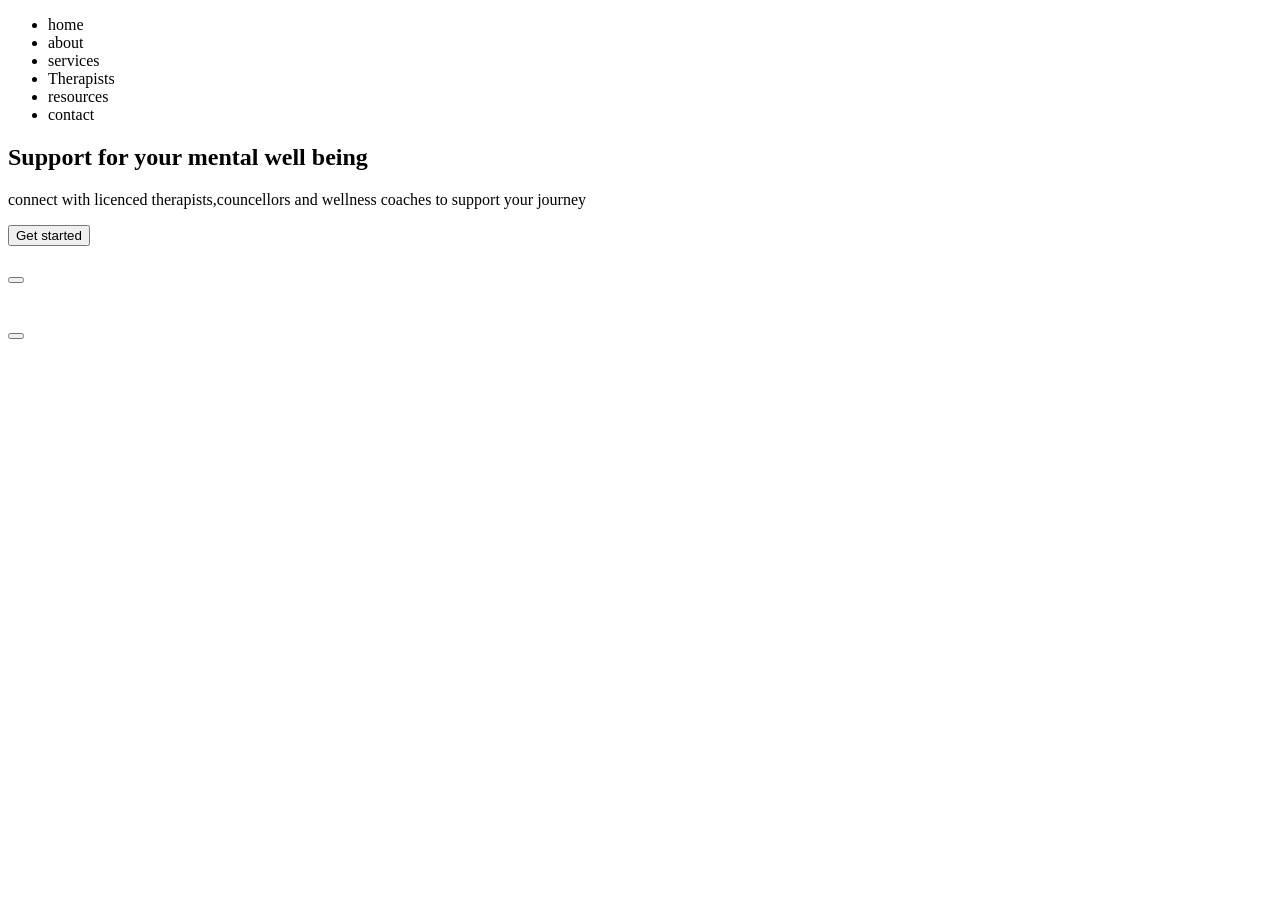
==== index.html @ bced6237 "project" ====
<!DOCTYPE html>
<html lang="en">
<head>
    <meta charset="UTF-8">
    <meta name="viewport" content="width=device-width, initial-scale=1.0">
    <title>Document</title>
</head>
<body>
    <header>
        <nav>
            <ul>
                <li>home</li>
                <li>about</li>
                <li>services</li>
                <li>Therapists</li>
                <li>resources</li>
                <li>contact</li>
            </ul>
        </nav>
    </header>
    <section>
        <h1>Support for your mental well being</h1>
        <p>connect with licenced therapists,councellors and wellness coaches to support your journey</p>
        <button type="button">Get started</button>
    </section>
    <section>
        <div>
            <span></span>
            <h2></h2>
            <p></p>
            <button type="button"></button>
        </div>
        <div>
        <div>
            <img src="" alt="">
        </div>
    </section><section>
        <div>
            <h1>
            </h1><p>
            </p><button type="button"></button>

        </div>
    </section>
</body>
</html>
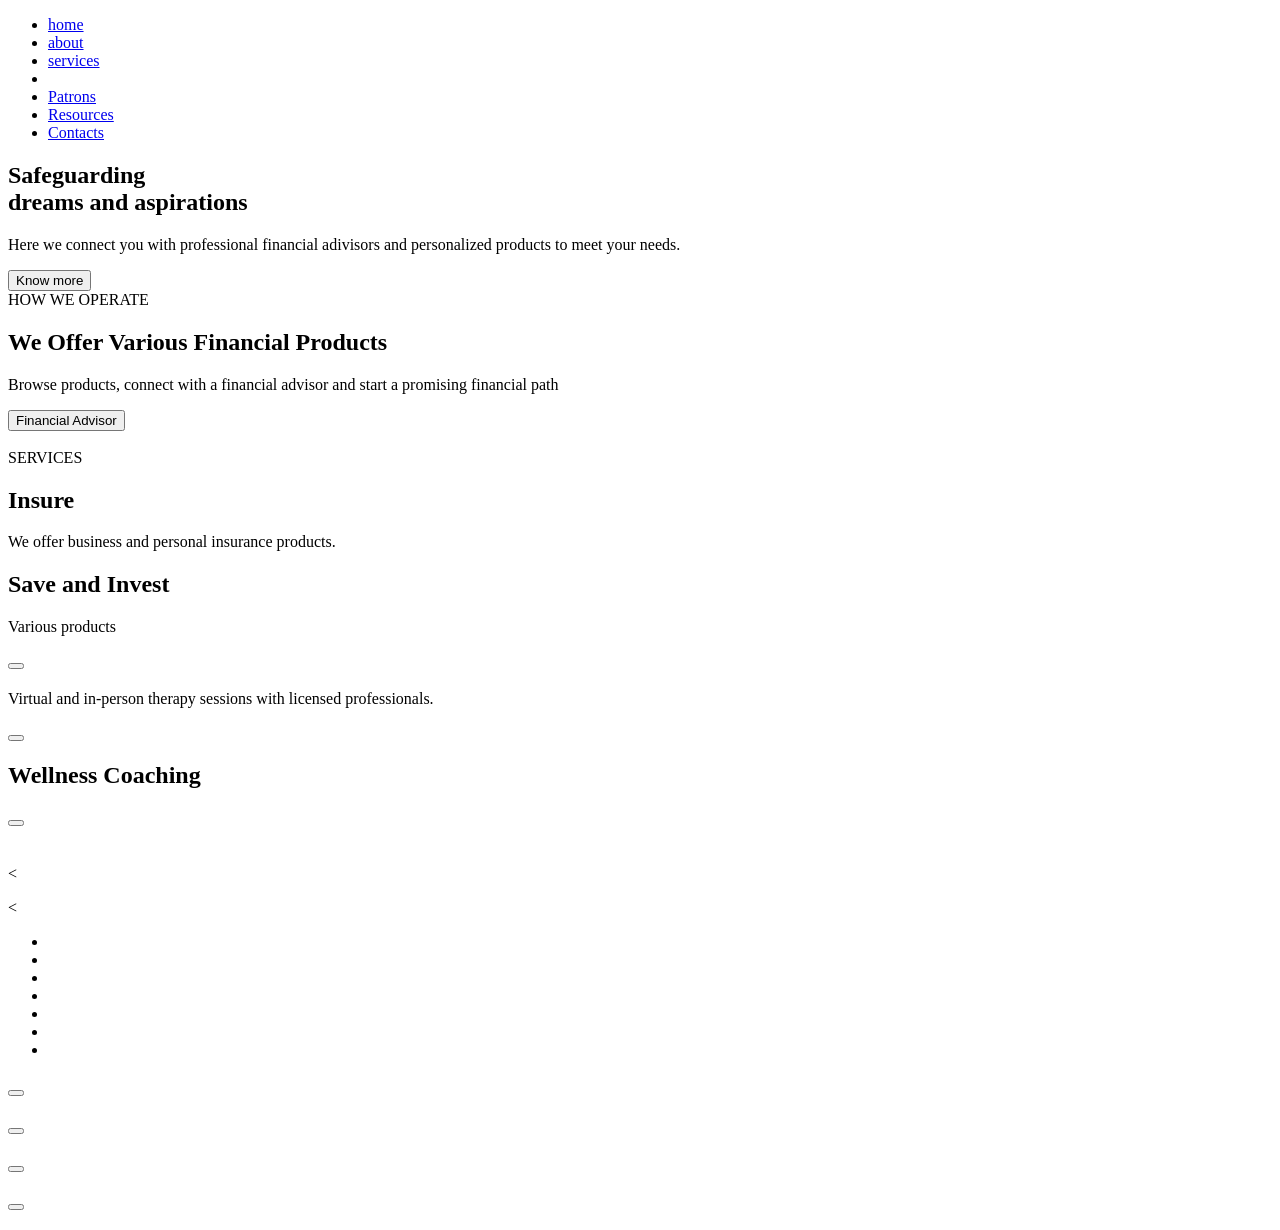
==== commit 14c77c31: "Update index.html" ====
--- a/index.html
+++ b/index.html
@@ -4,43 +4,138 @@
     <meta charset="UTF-8">
     <meta name="viewport" content="width=device-width, initial-scale=1.0">
     <title>Document</title>
+    <link rel="stylesheet" href="./css/style.css">
 </head>
 <body>
     <header>
-        <nav>
+        <nav class="navbar">
             <ul>
-                <li>home</li>
-                <li>about</li>
-                <li>services</li>
-                <li>Therapists</li>
-                <li>resources</li>
-                <li>contact</li>
+                <li><a href="http://">home</a></li>
+                <li><a href="http://">about</a></li>
+                <li><a href="http://">services</a></li>
+                <li><a href="http://"><img src="" alt=""></a></li>
+                <li><a href="http://">Patrons</a></li>
+                <li><a href="http://">Resources</a></li>
+                <li><a href="http://">Contacts</a></li>
             </ul>
         </nav>
     </header>
+    <section class="hero">
+        <h1>
+            Safeguarding<br>dreams and aspirations
+        </h1>
+        <p>
+            Here we connect you with professional financial adivisors and personalized products to meet your needs.
+        </p>
+        <div>
+        <button type="button">Know more</button>
+        </div>
+    </section>
+    <section class="A">
+        <div class="a">
+            <span>HOW WE OPERATE</span>
+            <h2>We Offer Various Financial Products</h2>
+            <p>Browse products, connect with a financial advisor and start a promising financial path</p>
+            <button type="button">Financial Advisor</button>
+        </div>
+
+        <div>
+            <img src="" alt="">
+        </div>
+    </section>
     <section>
-        <h1>Support for your mental well being</h1>
-        <p>connect with licenced therapists,councellors and wellness coaches to support your journey</p>
-        <button type="button">Get started</button>
+        <div>
+            <span>SERVICES</span>
+            <h2>Insure</h2>
+            <p>We offer business and personal insurance products.</p>
+        </div>
+    </section>
+    <section>
+        <div>
+            <h2>Save and Invest</h2>
+            <p>Various products </p>
+            <button type="button"></button>
+        </div>
+        <div>
+            <h2></h2>
+            <p>Virtual and in-person therapy sessions with licensed professionals.</p>
+            <button type="Learn more"></button>
+        </div>
+    </section>
+    <section> 
+        <div>
+            <h2>Wellness Coaching</h2>
+            <p></p>
+            <p></p>
+            <button type="Learn More"></button>
+      </div>
+      <div>
+          <img src="" alt="">
+      </div>
     </section>
     <section>
         <div>
             <span></span>
-            <h2></h2>
+            <h1></h1>
             <p></p>
-            <button type="button"></button>
         </div>
         <div>
+            <p></p>
+            <
+        </div>
+            <p></p>
+            <
+        </div> 
+    </section>
+    <nav>
+        <ul>
+            <li><a href="http://"></a></li>
+                <li><a href="http://"></a></li>
+                <li><a href="http://"></a></li>
+                <li><a href="http://"></a></li>
+                <li><a href="http://"></a></li>
+                <li><a href="http://"></a></li>
+                <li><a href="http://"></a></li>
+        </ul>
+    </nav>
+   <section>
+      <div>
+         <span></span>
+         <h1></h1>
+         <p></p>
+      </div>
+   </section>
+   <section>
+     <div>
+         <h2></h2>
+         <p></p>
+         <button></button>
+     </div>
+     <div>
+         <h2></h2>
+         <p></p>
+         <button></button>
+     </div>
+     <div>
+         <h2></h2>
+         <p></p>
+         <button></button>
+     </div>
+   </section>
+   <section>
+     <div>
+         <span></span>
+         <h1></h1>
+         <p></p>
+         <button type=""></button>
+     </div>
+ </section>
+  <section>
         <div>
-            <img src="" alt="">
-        </div>
-    </section><section>
-        <div>
-            <h1>
-            </h1><p>
-            </p><button type="button"></button>
-
+           <span></span>
+           <h1></h1> 
+           <p></p>    
         </div>
     </section>
 </body>
-</html>+</html>
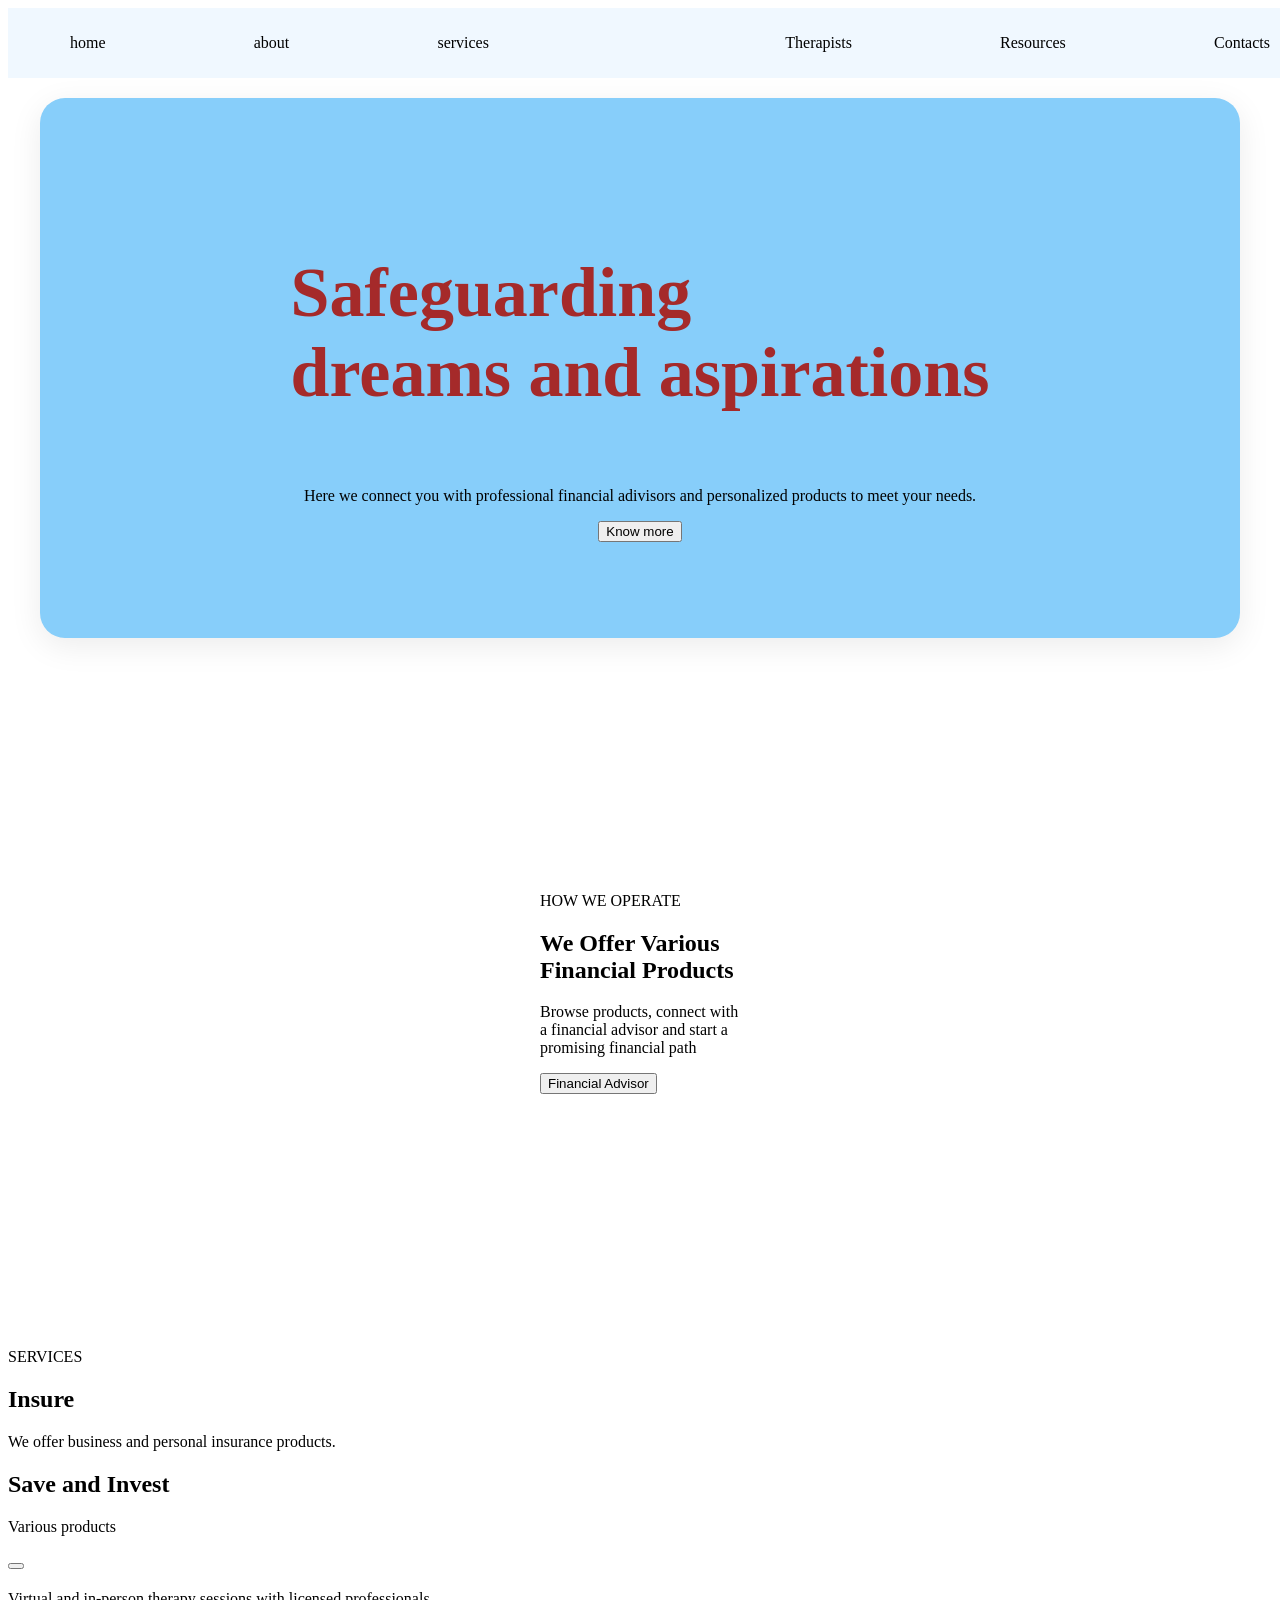
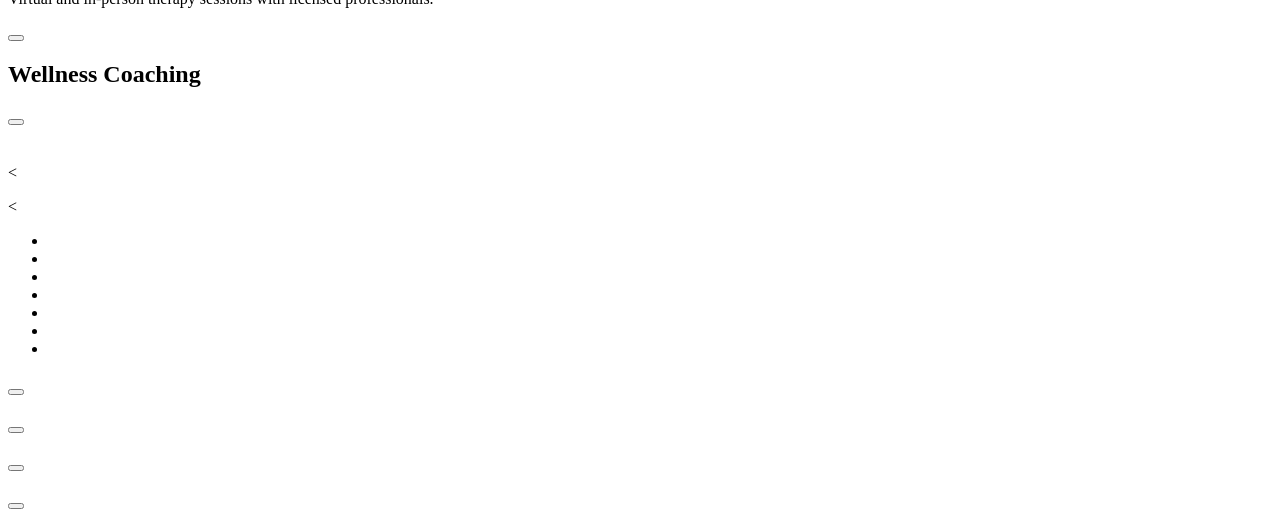
==== commit f2dd5371: "project" ====
--- a/index.html
+++ b/index.html
@@ -14,7 +14,7 @@
                 <li><a href="http://">about</a></li>
                 <li><a href="http://">services</a></li>
                 <li><a href="http://"><img src="" alt=""></a></li>
-                <li><a href="http://">Patrons</a></li>
+                <li><a href="http://">Therapists</a></li>
                 <li><a href="http://">Resources</a></li>
                 <li><a href="http://">Contacts</a></li>
             </ul>
@@ -138,4 +138,4 @@
         </div>
     </section>
 </body>
-</html>
+</html>
--- a/css/style.css
+++ b/css/style.css
@@ -0,0 +1,77 @@
+.navbar {
+    display: flex;
+    width: 100%;
+    background-color: aliceblue;
+    padding: 10px;
+}
+
+.navbar ul {
+    display: flex;
+    align-items: center;
+    justify-content: space-between;
+
+    width: 1200px;
+    margin-inline: auto;
+}
+
+.navbar ul li {
+    list-style: none;
+}
+
+.navbar ul li a {
+    text-decoration: none;
+    color: black;
+}
+
+.navbar ul li a:hover {
+    color: orange;
+}
+
+/* beginning of hero */
+.hero {
+    width: 1200px;
+    margin: 20px auto;
+    background-color: lightskyblue;
+    height: 60vh;
+    border-radius: 25px;
+    display: flex;
+    flex-direction: column;
+    justify-content: center;
+    align-items: center;
+    box-shadow: 0 8px 32px rgba(0,0,0,0.08);
+    
+}
+.A {
+    position: relative;
+    min-height: 70vh;
+    display: flex;
+    align-items: center;
+    justify-content: center;
+    border-radius: 24px;
+    margin: 40px auto;
+    max-width: 200px;
+}
+.hero h1{
+    font-size: 70px;
+    color:brown;
+
+.hero p{
+    text-align: center;
+    margin-bottom: 1 rem;
+}
+
+    
+    
+}
+ /*beginning of A */
+ .A a span{
+align-items:left;
+}
+ .A a h2{
+    display: flex;
+   
+ }
+ 
+ .A a button a:hover {
+color: orange;
+}
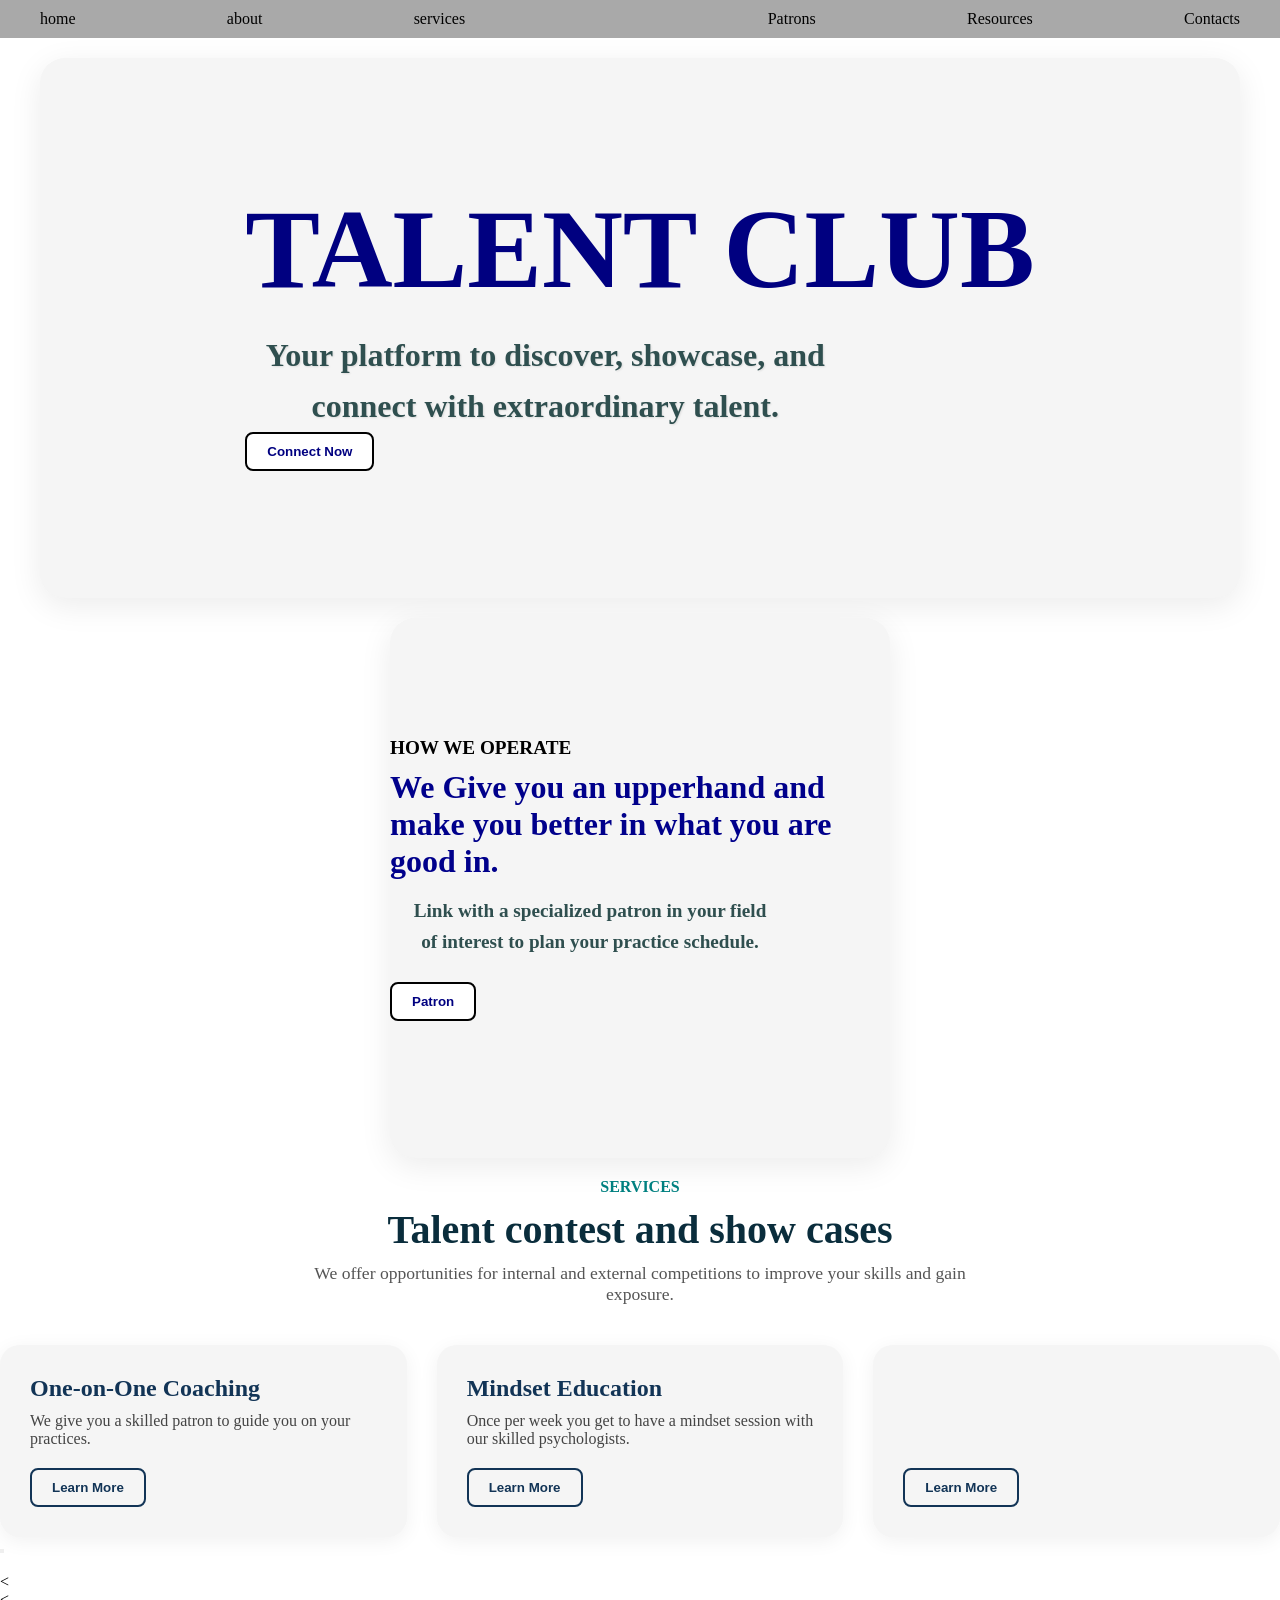
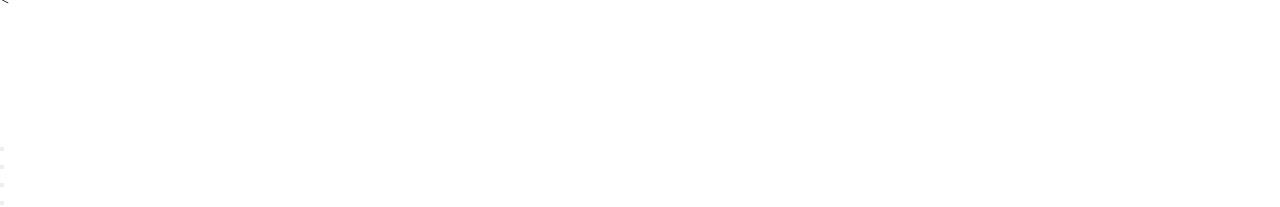
==== commit baead7b9: "project" ====
--- a/index.html
+++ b/index.html
@@ -3,7 +3,7 @@
 <head>
     <meta charset="UTF-8">
     <meta name="viewport" content="width=device-width, initial-scale=1.0">
-    <title>Document</title>
+    <title>Talent Club - Discover and Connect</title>
     <link rel="stylesheet" href="./css/style.css">
 </head>
 <body>
@@ -14,60 +14,71 @@
                 <li><a href="http://">about</a></li>
                 <li><a href="http://">services</a></li>
                 <li><a href="http://"><img src="" alt=""></a></li>
-                <li><a href="http://">Therapists</a></li>
+                <li><a href="http://">Patrons</a></li>
                 <li><a href="http://">Resources</a></li>
                 <li><a href="http://">Contacts</a></li>
             </ul>
         </nav>
     </header>
     <section class="hero">
-        <h1>
-            Safeguarding<br>dreams and aspirations
-        </h1>
-        <p>
-            Here we connect you with professional financial adivisors and personalized products to meet your needs.
-        </p>
-        <div>
-        <button type="button">Know more</button>
+        <div class="h">
+         <h1>
+            TALENT CLUB
+         </h1>
+         <p>
+            Your platform to discover, showcase, and connect with extraordinary talent.
+         </p>
+          
+         <button type="button">Connect Now</button>
         </div>
     </section>
     <section class="A">
         <div class="a">
             <span>HOW WE OPERATE</span>
-            <h2>We Offer Various Financial Products</h2>
-            <p>Browse products, connect with a financial advisor and start a promising financial path</p>
-            <button type="button">Financial Advisor</button>
+            <h2>We Give you an upperhand and make you better in what you are good in.</h2>
+            <p>Link with a specialized patron in your field of interest to plan your practice schedule.
+            </p>
+            <button type="button">Patron</button>
         </div>
 
         <div>
             <img src="" alt="">
         </div>
     </section>
-    <section>
-        <div>
-            <span>SERVICES</span>
-            <h2>Insure</h2>
-            <p>We offer business and personal insurance products.</p>
+    <section class="services">
+    <div class="services-header">
+        <span>SERVICES</span>
+        <h2>Talent contest and show cases</h2>
+        <p>We offer opportunities for internal and external competitions to improve your skills and gain exposure.</p>
+    </div>
+
+    <div class="services-grid">
+        <div class="service-card" style="background-color: whitesmoke;">
+            <h3>One-on-One Coaching</h3>
+            <p>We give you a skilled patron to guide you on your practices.</p>
+            <button>Learn More</button>
         </div>
-    </section>
-    <section>
-        <div>
-            <h2>Save and Invest</h2>
-            <p>Various products </p>
-            <button type="button"></button>
+
+        <div class="service-card" style="background-color: whitesmoke;">
+            <h3>Mindset Education</h3>
+            <p>Once per week you get to have a mindset session with our skilled psychologists.</p>
+            <button>Learn More</button>
         </div>
+
+        <div class="service-card wide" style="background-color: whitesmoke;">
+            <h3></h3>
+            <p></p>
+            <button>Learn More</button>
+        </div>
+    </div>
+</section>
+
+    <section> 
         <div>
             <h2></h2>
-            <p>Virtual and in-person therapy sessions with licensed professionals.</p>
-            <button type="Learn more"></button>
-        </div>
-    </section>
-    <section> 
-        <div>
-            <h2>Wellness Coaching</h2>
             <p></p>
             <p></p>
-            <button type="Learn More"></button>
+            <button type=""></button>
       </div>
       <div>
           <img src="" alt="">
--- a/css/style.css
+++ b/css/style.css
@@ -1,77 +1,241 @@
-.navbar {
-    display: flex;
-    width: 100%;
-    background-color: aliceblue;
-    padding: 10px;
-}
-
-.navbar ul {
-    display: flex;
-    align-items: center;
-    justify-content: space-between;
-
-    width: 1200px;
-    margin-inline: auto;
-}
-
-.navbar ul li {
-    list-style: none;
-}
-
-.navbar ul li a {
-    text-decoration: none;
-    color: black;
-}
-
-.navbar ul li a:hover {
-    color: orange;
-}
-
-/* beginning of hero */
-.hero {
-    width: 1200px;
-    margin: 20px auto;
-    background-color: lightskyblue;
-    height: 60vh;
-    border-radius: 25px;
-    display: flex;
-    flex-direction: column;
-    justify-content: center;
-    align-items: center;
-    box-shadow: 0 8px 32px rgba(0,0,0,0.08);
-    
-}
-.A {
-    position: relative;
-    min-height: 70vh;
-    display: flex;
-    align-items: center;
-    justify-content: center;
-    border-radius: 24px;
-    margin: 40px auto;
-    max-width: 200px;
-}
-.hero h1{
-    font-size: 70px;
-    color:brown;
-
-.hero p{
-    text-align: center;
-    margin-bottom: 1 rem;
-}
-
-    
-    
-}
- /*beginning of A */
- .A a span{
-align-items:left;
-}
- .A a h2{
-    display: flex;
-   
- }
- 
- .A a button a:hover {
-color: orange;
-}
+* {
+    box-sizing: border-box; /* Include padding and border in the element's total width and height */
+    margin: 0;
+    padding: 0;
+
+.navbar {
+    display: flex;
+    width: 100%;
+    background-color: darkgrey;
+    padding: 10px;
+}
+
+.navbar ul {
+    display: flex;
+    align-items: center;
+    justify-content: space-between;
+    width: 1200px;
+    margin-inline: auto;
+}
+
+.navbar ul li {
+    list-style: none;
+}
+
+.navbar ul li a {
+    text-decoration: none;
+    color: black;
+}
+
+.navbar ul li a:hover {
+    color: pink;
+}
+
+/* beginning of hero */
+.hero {
+    width: 1200px;
+    margin: 20px auto;
+    background-color: whitesmoke;
+    height: 60vh;
+    border-radius: 25px;
+    display: flex;
+    flex-direction: column;
+    justify-content: center;
+    align-items: center;
+    box-shadow: 0 8px 32px rgba(0,0,0,0.08);
+}
+.hero h1 {
+    font-size: 7.0rem;
+    margin-bottom: 1rem;
+    font-weight: 700;
+    color: navy;
+    
+}
+.hero p{
+    text-align: center;
+    margin-bottom: 1 rem;
+    font-size: 2.0rem;
+    color: darkslategray;
+    max-width: 600px; /* Limit the width of the paragraph */
+    line-height: 1.6; /* Increase line height for better readability */
+    padding: 0 20px; /* Add padding for better spacing */
+    font-family: 'Times New Roman', Times, serif; /* Use a clean, modern font */
+    font-weight: 900; /* Normal font weight for paragraph */
+    text-shadow: 1px 1px 2px rgba(0, 0, 0, 0.1); /* Subtle text shadow for depth */
+}
+
+
+.hero button {
+     background-color: white;
+    color: navy;
+    border: 2px solid black;
+    padding: 10px 20px;
+    border-radius: 8px;
+    font-weight: bold;
+    cursor: pointer;
+    transition: all 0.3s ease;
+}
+.hero button:hover {
+    background-color: pink; /* Change background on hover */
+    color: white; /* Change text color on hover */
+    transform: scale(1.05); /* Slightly enlarge the button on hover */
+    
+}
+
+  
+/* beginning of section A*/
+
+.A {
+    width: 500px;
+    margin: 20px auto;
+    background-color: whitesmoke;
+    height: 60vh;
+    border-radius: 25px;
+    display: flex;
+    flex-direction: column;
+    justify-content: center;
+    align-items: center;
+    box-shadow: 0 8px 32px rgba(0,0,0,0.08);
+} 
+.A .a {
+    max-width: 600px;
+    display: flex;
+    flex-direction: column;
+    align-items: flex-start;
+}
+
+.A span {
+    font-weight: bold;
+    color: black;
+    margin-bottom: 10px;
+    font-size: 1.2rem;
+}
+
+.A h2 {
+    font-size: 2rem;
+    font-weight: bold;
+    color: darkblue;
+    margin-bottom: 1rem;
+}
+
+.A p {
+    font-size: 1.1rem;
+    color: darkslategray;
+    margin-bottom: 1.5rem;
+    line-height: 1.6;
+    font-family: 'Times New Roman', Times, serif;
+}
+
+.A button {
+    background-color: white;
+    color: navy;
+    border: 2px solid black;
+    padding: 10px 20px;
+    border-radius: 8px;
+    font-weight: bold;
+    cursor: pointer;
+    transition: all 0.3s ease;
+}
+
+.A button:hover {
+    background-color: pink;
+    color: white;
+    transform: scale(1.05);
+}
+
+}
+.A p {
+    text-align: center;
+    margin-bottom: 1 rem;
+    font-size: 1.2rem;
+    color: darkslategray;
+    max-width: 400px;
+    line-height: 1.6; /* Increase line height for better readability */
+    padding: 0 20px; /* Add padding for better spacing */
+    font-family: 'Times New Roman', Times, serif; /* Use a clean, modern font */
+    font-weight: 900;
+}
+
+
+*/beginning of section B*/
+.services {
+    width: 1200px;
+    margin: 60px auto;
+    padding: 20px;
+    background-color: #fefefe;
+    border-radius: 25px;
+    box-shadow: 0 8px 32px rgba(0, 0, 0, 0.05);
+}
+
+.services-header {
+    text-align: center;
+    margin-bottom: 40px;
+}
+
+.services-header span {
+    color: teal;
+    font-weight: bold;
+    font-size: 1rem;
+}
+
+.services-header h2 {
+    font-size: 2.5rem;
+    color: #0a2d3c;
+    margin: 10px 0;
+}
+
+.services-header p {
+    color: #555;
+    font-size: 1.1rem;
+    max-width: 700px;
+    margin: 0 auto;
+}
+
+.services-grid {
+    display: grid;
+    grid-template-columns: repeat(auto-fit, minmax(300px, 1fr));
+    gap: 30px;
+}
+
+.service-card {
+    border-radius: 20px;
+    padding: 30px;
+    box-shadow: 0 4px 20px rgba(0, 0, 0, 0.06);
+    display: flex;
+    flex-direction: column;
+    justify-content: space-between;
+    transition: transform 0.3s ease;
+}
+
+.service-card:hover {
+    transform: translateY(-5px);
+}
+
+.service-card h3 {
+    font-size: 1.5rem;
+    color: #123456;
+    margin-bottom: 10px;
+}
+
+.service-card p {
+    font-size: 1rem;
+    color: #444;
+    margin-bottom: 20px;
+}
+
+.service-card button {
+    align-self: flex-start;
+    padding: 10px 20px;
+    border: 2px solid #123456;
+    background-color: transparent;
+    color: #123456;
+    font-weight: bold;
+    border-radius: 8px;
+    cursor: pointer;
+    transition: all 0.3s ease;
+}
+
+.service-card button:hover {
+    background-color: #123456;
+    color: white;
+}
